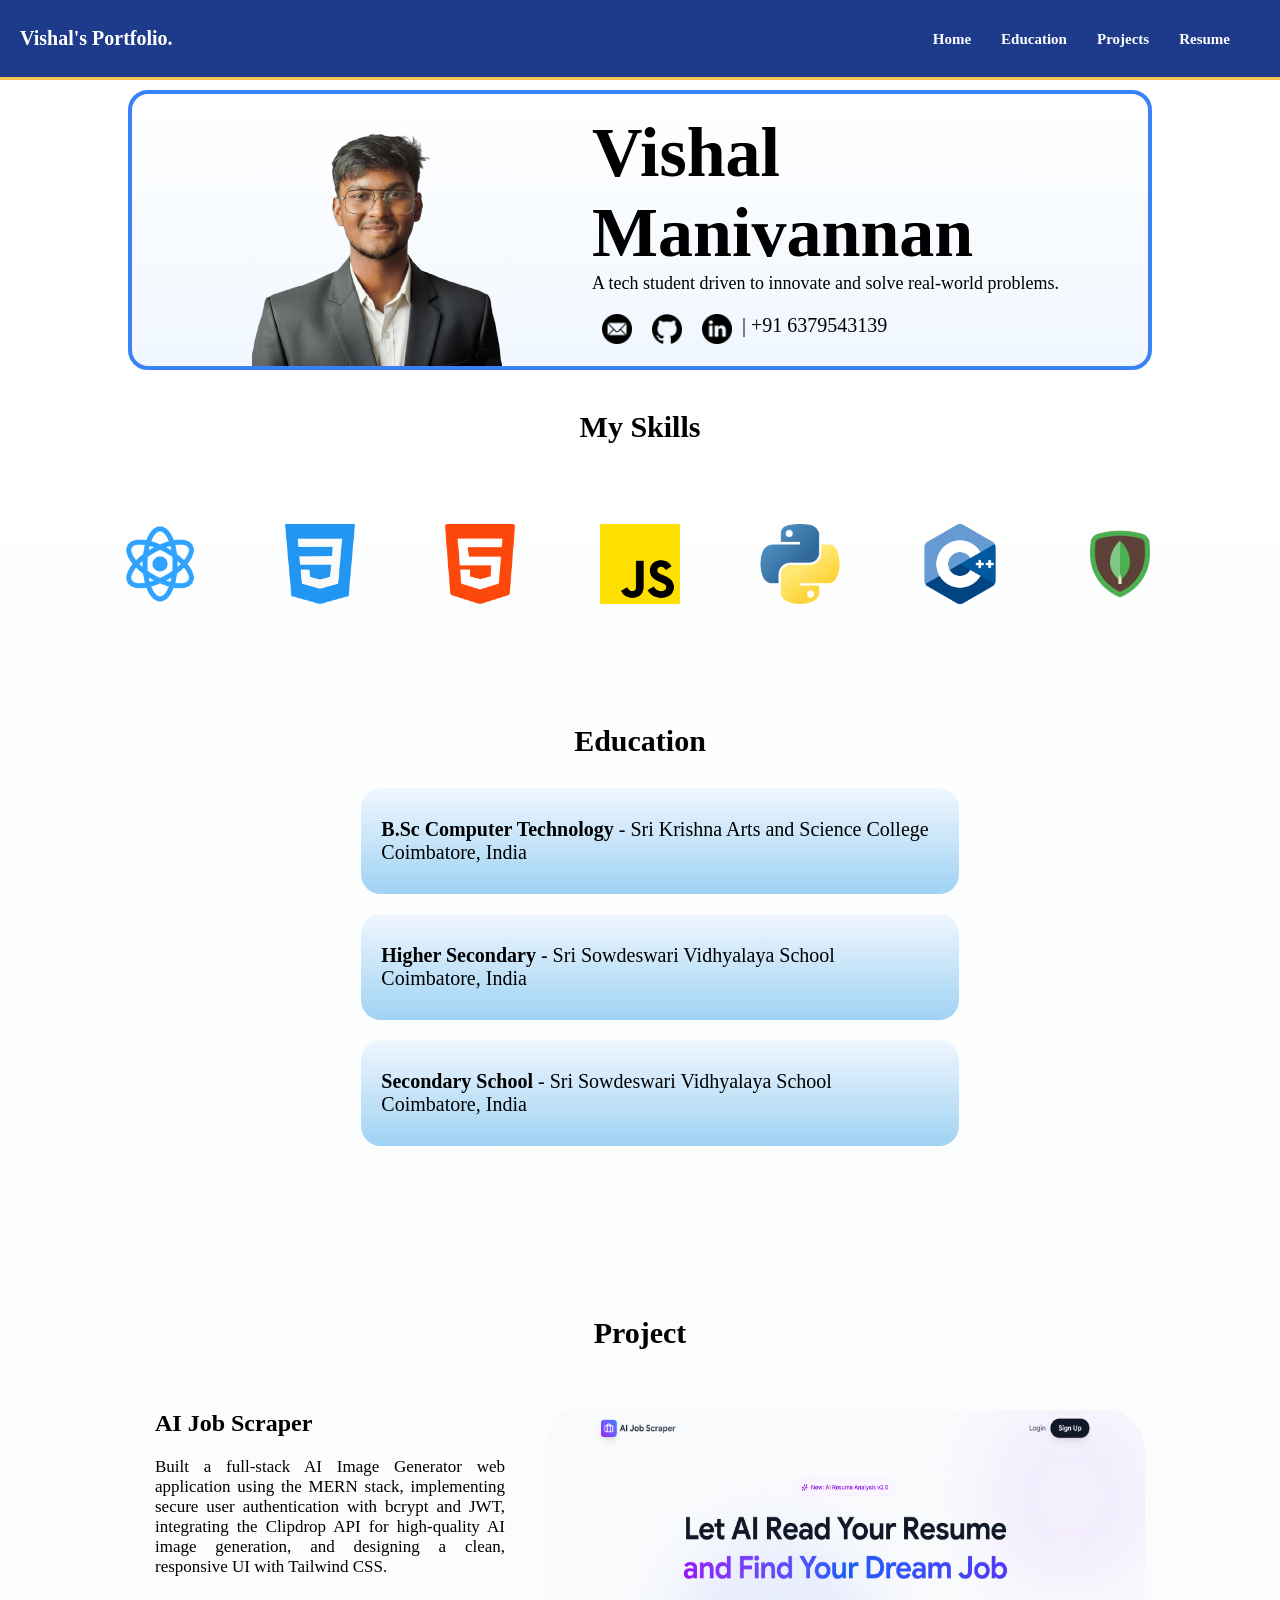
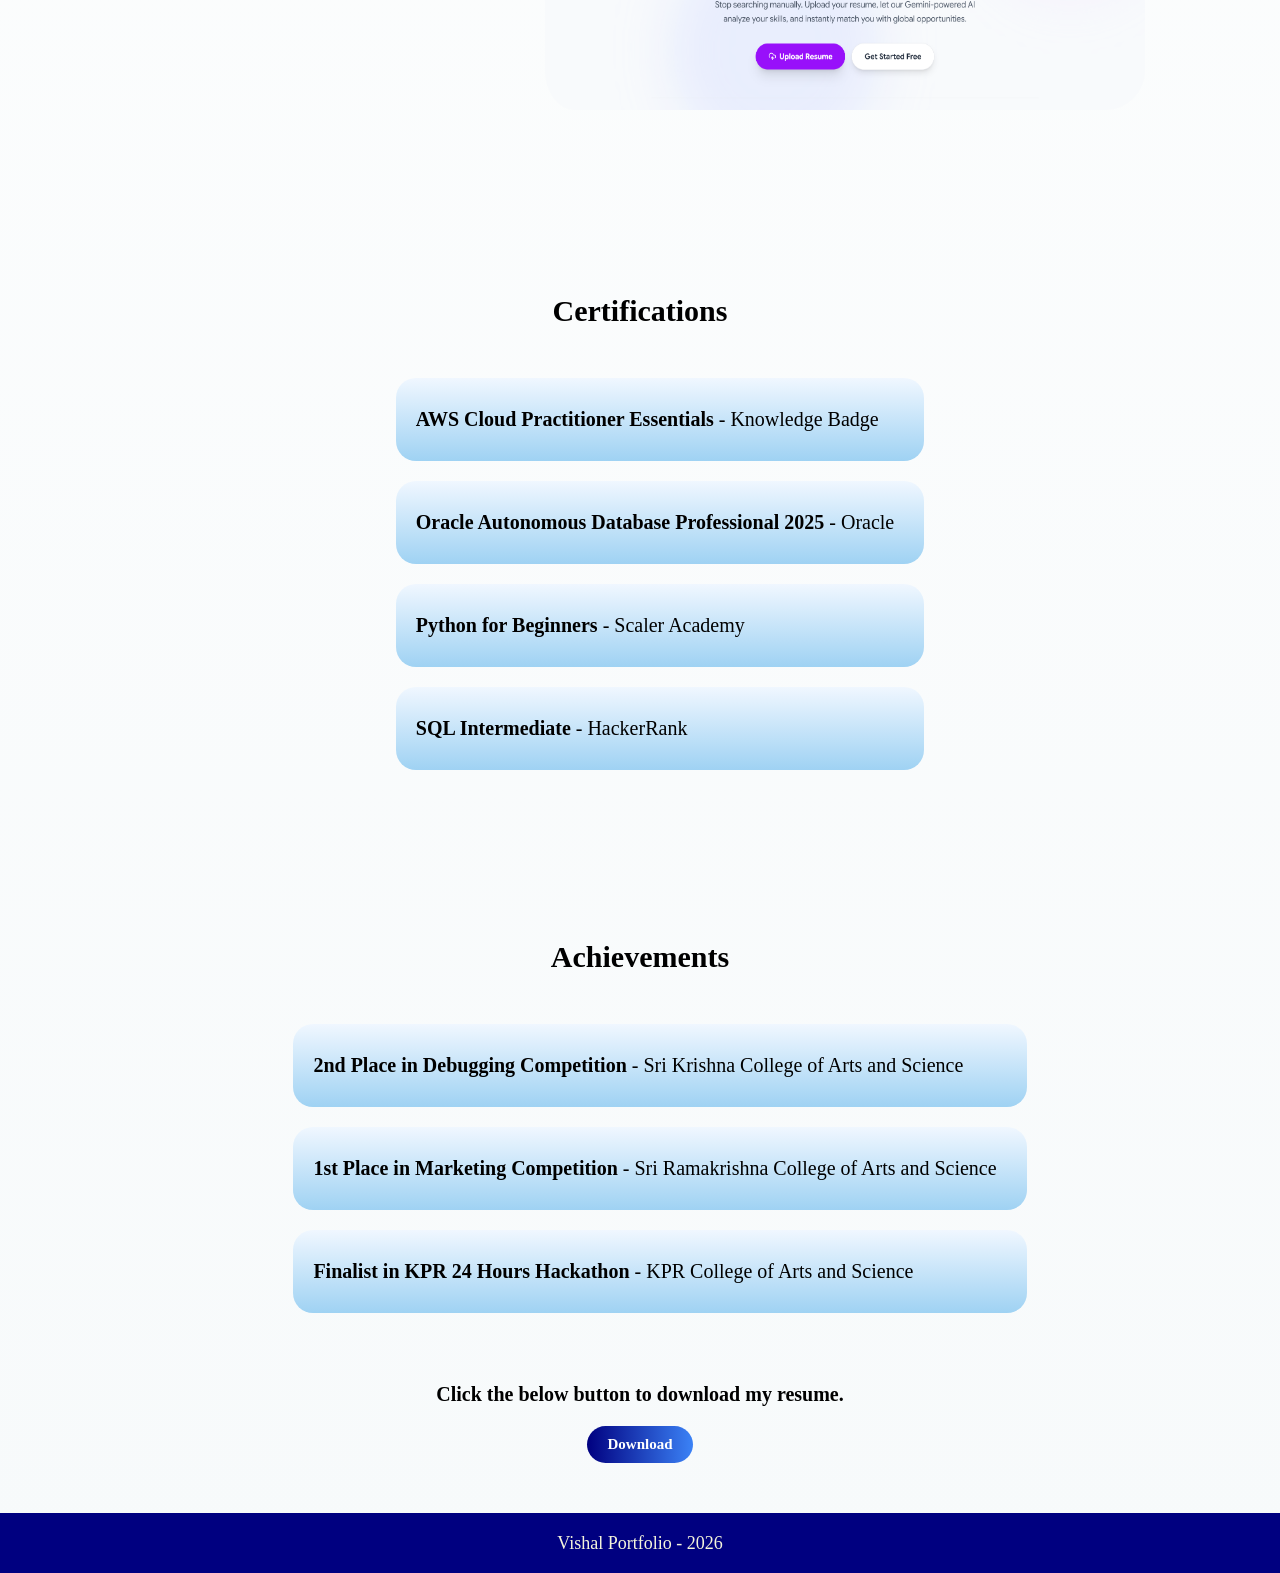
==== pages/index.html @ 2347bfe2 "need to add improvements" ====
<!DOCTYPE html>
<html lang="en">
<head>
    <meta charset="UTF-8">
    <meta name="viewport" content="width=device-width, initial-scale=1.0">
    <link rel="stylesheet" href="../styles/index.css">
    <title>Portfolio</title>
</head>
<body>
    <div class="header">
  <p>Vishal's Portfolio.</p>

  <input type="checkbox" id="menu-toggle">

  <label for="menu-toggle" class="menu-icon">
    ☰
  </label>

  <ul class="nav-links">
    <li><a href="">Home</a></li>
    <li><a href="#edu">Education</a></li>
    <li><a href="#pro">Projects</a></li>
    <li><a href="../pages/resume.html" target="_blank">Resume</a></li>
  </ul>
</div>
    <div class="sec">
        
        <div id="picDiv">
            <div id="pic">
    <img src="../assets/images/image1.png" alt="">
            </div>
            
            <div id="name">
           <h2>Vishal Manivannan</h2>
           <p id="about">A tech student driven to innovate and solve real-world problems.</p>
           <div class="social-image">
             <a href="mailto:vishalmanivannan1205@gmail.com" target="_blank"><img src="../assets/icons/email.png"  alt=""></a>
             <a href="https://github.com/Vishal-M1205" target="_blank"><img src="../assets/icons/github.png" alt=""></a>
             <a href="https://www.linkedin.com/in/vishal-manivannan-ab93b8377/" target="_blank"><img src="../assets/icons/linkedin.png" alt=""></a>
             <p id="num">| +91 6379543139</p>
           </div>
        </div>
        </div>
        
    </div>
    <div class="body">
        <div class="sec1" >
        <h2>My Skills</h2>
        <div class="skill-img" id="edu">
      <img src="../assets/icons/atom.png" alt="">
       <img src="../assets/icons/css-3.png" alt="">
       <img src="../assets/icons/html-5.png" alt="">
       <img src="../assets/icons/js.png" alt="">
       <img src="../assets/icons/python.png" alt="">
       <img src="../assets/icons/c-.png" alt="">
       <img src="../assets/icons/mongo.png" alt="">
        </div>
       
     
         
      </div>
        </div>
     
       <div class="sec2" >
        
<div class="edu" >
     <h2>Education</h2>
     <ul>
        <li><b>B.Sc Computer Technology </b>- Sri Krishna Arts and Science College <br>
      <p>Coimbatore, India</p></li>
        
        <li><b>Higher Secondary</b> - Sri Sowdeswari Vidhyalaya School <p>Coimbatore, India</p></li>
        
        <li ><b>Secondary School</b> - Sri Sowdeswari Vidhyalaya School <p>Coimbatore, India</p></p></li>
        
     </ul>
      
             
         </div>
   
    <div id="pro">
     <h2 id="pro-h2">Project</h2>
     <div class="pro"  >
          <div id="pro1">
             <div id="pro1-text">
              <a href="https://github.com/Vishal-M1205/AI-JOB-SCRAPER" target="_blank"><h2>AI Job Scraper</h2></a>
              <p>Built a full-stack AI Image Generator web application using the MERN stack, implementing secure user authentication with bcrypt and JWT, integrating the Clipdrop API for high-quality AI image generation, and designing a clean, responsive UI with Tailwind CSS.</p>
             </div>
             <div id="pro1-img">
               <img src="../assets/images/job.png" alt="">
             </div>
          </div>
          <div id="pro1">
             <div id="pro1-text">
              <a href="https://github.com/Vishal-M1205/AI-Habit-Coach" target="_blank"><h2>AI Habit Coach</h2></a>
              <p>Built a full-stack AI Image Generator web application using the MERN stack, implementing secure user authentication with bcrypt and JWT, integrating the Clipdrop API for high-quality AI image generation, and designing a clean, responsive UI with Tailwind CSS.</p>
             </div>
             <div id="pro1-img">
               <img src="../assets/images/habit.png" alt="">
             </div>
          </div>
           <div id="pro1">
             <div id="pro1-text">
              <a href="https://github.com/Vishal-M1205/AI-Image-Generator---MERN" target="_blank"><h2>AI Image Generator</h2></a>
              <p>Built a full-stack AI Image Generator web application using the MERN stack, implementing secure user authentication with bcrypt and JWT, integrating the Clipdrop API for high-quality AI image generation, and designing a clean, responsive UI with Tailwind CSS.</p>
             </div>
             <div id="pro1-img">
               <img src="../assets/images/imagen.png" alt="">
             </div>
          </div>
      <div id="pro1">
             <div id="pro1-text">
              <a href="https://github.com/Vishal-M1205/AI-Image-and-PDF-Analyzer-Chat-bot" target="_blank"><h2>AI Image and PDF Analyzer</h2></a>
              <p>Built a full-stack AI Image Generator web application using the MERN stack, implementing secure user authentication with bcrypt and JWT, integrating the Clipdrop API for high-quality AI image generation, and designing a clean, responsive UI with Tailwind CSS.</p>
             </div>
             <div id="pro1-img">
              <img src="../assets/images/analyzer.png" style="margin-right: 0px;" alt="">
             </div>
          </div>
     
        
        
        
       
        
     
      </div>
    </div>
     
     </div>
      
     
       
       <div class="sec3">
        <h2>Certifications</h2>
        <ul>
        <li><b>AWS Cloud Practitioner Essentials </b>- Knowledge Badge <br></li>
        
        <li><b>Oracle Autonomous Database Professional 2025</b> - Oracle </li>
        
        <li><b>Python for Beginners </b>- Scaler Academy</li>
        <li><b>SQL Intermediate </b>- HackerRank</li>
        
     </ul>
    </div>
    <div class="sec4">
        <h2>Achievements</h2>
        <ul>
        <li><b>2nd Place in Debugging Competition </b>- Sri Krishna College of Arts and Science <br></li>
        
        <li><b>1st Place in Marketing Competition</b> - Sri Ramakrishna College of Arts and Science </li>
        
        <li><b>Finalist in KPR 24 Hours Hackathon </b> - KPR College of Arts and Science</li>
        
        
     </ul>
    </div>
    <div class="download">
   <h2>Click the below button to download my resume.</h2>
    <a href="../assets/documents/resume.pdf" download target="_blank">
      Download 
    </a>
    </div>
    <div class="foot">
      Vishal Portfolio - 2026
    </div>
</body>
</html>
---- styles/index.css ----
/* @import url('https://fonts.googleapis.com/css2?family=Google+Sans:ital,opsz,wght@0,17..18,400..700;1,17..18,400..700&display=swap'); */
@import url('https://fonts.googleapis.com/css2?family=Google+Sans:ital,opsz,wght@0,17..18,400..700;1,17..18,400..700&family=Poppins:ital,wght@0,100;0,200;0,300;0,400;0,500;0,600;0,700;0,800;0,900;1,100;1,200;1,300;1,400;1,500;1,600;1,700;1,800;1,900&family=Trispace:wght@100..800&display=swap');

*{
margin:0;
font-family: "Google Sans";
scroll-behavior: smooth;
}
body{
    background:  linear-gradient(to bottom, #FFFFFF, #f7fafb);
    background-size: cover;
    background-repeat: no-repeat;
    height: 100%;
    display: flex;
    flex-direction: column;
    align-items: center;
    justify-items: center;
}
.header{
    z-index: 1000;
    display: flex;
    align-items: center;
    justify-content: space-between;
    background-color: #1E3A8A;
    color: white;
    position: fixed;
    top: 0;
    width: 100vw;
    height: 80px;
    padding: 10px 20px;
    box-sizing: border-box;
     border-bottom: rgb(243, 198, 84) 3px solid;
    
}
.header p {
  font-weight: bold;
  font-size: 20px;
}
.header ul{
    display: flex;
    gap: 30px;
    list-style: none;
    margin-right:30px ;
}
.header a{
    color: white;
    text-decoration: none;
    font-size: 15px;
    font-weight: bold;
}
#menu-toggle{
    display: none;
}
.menu-icon {
  display: none;
  font-size: 24px;
  cursor: pointer;
}
.sec{
    margin-top: 90px;
    height: fit-content;
    width: 80%;
    
    display: flex;
    justify-content: center;
align-items: end;
box-sizing: border-box;
margin-left: 20px;
margin-right: 20px;
border-radius: 20px;
position: relative;

}




#picDiv{
    /* background-color: rgb(246, 244, 244); */
   background: linear-gradient(to bottom, #FFFFFF, #F0F7FF);
    height: 280px;
    width: 100%;
    box-sizing: border-box;
    border-radius: 20px;
    display: flex;
    justify-content: space-evenly;
    margin-bottom:10px ;
     border: 4px solid #3B82F6;

transition: 0.4s ease;

}
#picDiv:hover{
    transform: translateY(-3px);
    box-shadow: 0 10px 25px rgba(251, 191, 36, 0.5);
}
#pic img{
  
  margin-top: 20px;
  height: 250px;
  width:250px;
  margin-right: 60px;
  margin-left: 120px;

}

#pic{
    display: flex;
    align-items: end;
}
#name{
    width: 70%;
    display: flex;
    flex-direction: column;
    justify-content: center;
    margin-left: 30px;
}
#name h2{
    font-size: 70px;
}
#about{
    font-size: large;
}

.social-image{
    display: flex;
    justify-content: start;
    align-items: center;
   
}
.social-image img{
    margin: 20px 10px 0px ;
     width: 30px;
     height: 30px;
     transition: transform 0.4s ease,box-shadow 0.4s ease,border-radius 0.4s ease ;
}
.social-image img:hover{
    transform: scale(1.1);
    box-shadow: 0px 4px 10px #3B82F6;
    border-radius: 50%;
}
#num{
    font-size: 20px;
    padding-top: 10px;
   
}

.body{
    padding: 20px;
}
.sec1 {
  margin-bottom: 40px;
  text-align: center;
  
  
  display: flex;
  flex-direction: column;
  gap: 20px;
  
  
  border-radius: 20px;
 

}
.sec1 h2{
    padding: 10px 0px 30px 0px;
    font-size: 30px;
    transition: text-decoration 0.4s ease-out;
}
.sec1 h2:hover{
    text-decoration:underline #3B82F6 solid 5px;
}
.skill-img{
    display: flex;
    align-items: center;
    justify-content: space-evenly;
    width: 80%;
    gap: 80px;
    margin-top: 30px;
    margin-bottom: 30px;
}
.skill-img img{
    width:  80px;
    height: 80px;
    
    transition: transform 0.5s ease-out,filter 0.5s ease;
}
.skill-img img:hover{
transform: scale(1.1);
 filter: drop-shadow(0px 4px 20px rgb(243, 188, 49));
}

.sec2{
    display: flex;
    flex-direction: column;
    align-items: center;
    margin-top: 30px;
}
.edu h2{
  text-align: center;    
font-size: 30px;
    transition: text-decoration 0.4s ease-out;
    margin-bottom: 30px;
}
.edu h2:hover{
    text-decoration:underline #3B82F6 solid 5px;
}
.edu li{
    background: linear-gradient(to top, #9fd2f3, #F0F7FF);
    padding: 30px 30px 30px 20px;
    list-style: none;
    margin-top: 20px;
    margin-bottom: 20px;
    font-size: 20px;
    border-radius: 20px;
    transition: transform 0.4s ease;
}
.edu li:hover{
 transform: scale(1.05);
  box-shadow: 0 10px 25px rgba(251, 191, 36, 0.5);
}

.pro{
    display: flex;
    overflow-x: scroll;
    scrollbar-width: none;
    width: 970px;
    margin-top: 20px;
    padding: 30px;
    border-radius: 20px;
    transition:  transform 0.4s ease;
}
.pro:hover{
box-shadow: 0 10px 25px rgba(251, 191, 36, 0.5);
transform: scale(1.04);
scrollbar-width: thin;
scrollbar-color: #3B82F6 transparent;

}

#pro-h2{
     text-align: center;    
font-size: 30px;
    transition: text-decoration 0.4s ease-out;
    margin-top: 150px;
    margin-bottom: 30px;
}
#pro-h2:hover{
    text-decoration:underline #3B82F6 solid 5px;
}
#pro1{
    display: flex;
    gap: 30px;
}
#pro1-text{
    width: 350px;
    height: 300px;
}
#pro1-text a{
 text-decoration: none;
 color: black;
}
#pro1-text h2{
    padding-bottom: 20px;
    
}

#pro1-text h2:hover{
    color:#3B82F6 ;
    filter: drop-shadow(0px 4px 20px rgb(243, 188, 49));
    cursor: pointer; 
}
#pro1-text p{
    text-align: justify;
    font-size: 17px;
}
#pro1-img{
    width: fit-content;
    height: fit-content;
    
}
#pro1-img img{
    width: 600px;
    height: 300px;
    padding-left: 10px;
    margin-right: 40px;
    border-radius: 40px;
}

.foot{
    background-color: navy;
    height: 60px;
    width: 100%;
    padding: 20px;
    box-sizing: border-box;
    text-align: center;
    color: beige;
    font-size: large;
}
.sec3 {
    display: flex;
    justify-content: center;
    align-items: center;
  flex-direction: column;
    margin-top: 50px;
    margin-bottom: 50px;
    
}
.sec3 h2{
     text-align: center;    
font-size: 30px;
    transition: text-decoration 0.4s ease-out;
    margin-top: 100px;
    margin-bottom: 30px;
}
.sec3 h2:hover{
    text-decoration:underline #3B82F6 solid 5px;
}
.sec3 li{
    background: linear-gradient(to top, #9fd2f3, #F0F7FF);
    padding: 30px 30px 30px 20px;
    list-style: none;
    margin-top: 20px;
    margin-bottom: 20px;
    font-size: 20px;
    border-radius: 20px;
    transition: transform 0.4s ease;
}
.sec3 li:hover{
 transform: scale(1.05);
  box-shadow: 0 10px 25px rgba(251, 191, 36, 0.5);
}

.sec4 {
    display: flex;
    justify-content: center;
    align-items: center;
  flex-direction: column;
    
    margin-bottom: 50px;
    
}
.sec4 h2{
     text-align: center;    
font-size: 30px;
    transition: text-decoration 0.4s ease-out;
    margin-top: 100px;
    margin-bottom: 30px;
}
.sec4 h2:hover{
    text-decoration:underline #3B82F6 solid 5px;
}
.sec4 li{
    background: linear-gradient(to top, #9fd2f3, #F0F7FF);
    padding: 30px 30px 30px 20px;
    list-style: none;
    margin-top: 20px;
    margin-bottom: 20px;
    font-size: 20px;
    border-radius: 20px;
    transition: transform 0.4s ease;
}
.sec4 li:hover{
 transform: scale(1.05);
  box-shadow: 0 10px 25px rgba(251, 191, 36, 0.5);
}

.download{
    display: flex;
    justify-content: center;
    align-items: center;
    flex-direction: column;
    margin-bottom:50px ;
    gap: 20px;
}
.download h2{
    font-size: 20px;
}
.download a{
    text-decoration: none;
    padding: 10px 20px 10px 20px;
    color: white;
    background: linear-gradient(to right,navy,#3B82F6);
    border-radius: 30px;
    font-weight: bold;
    font-size: 15px;
    transition: transform 0.4s ease,box-shadow 0.4s ease;
}

.download a:hover{
    transform: scale(1.1);
   box-shadow: 0 10px 25px rgba(251, 191, 36, 0.5);
}

@media (max-width:600px) {
    body{
        width: 100%;
        display: flex;
        flex-direction: column;
        align-items: center;
        justify-content: center;
    }
    .header{
        height: 50px;
        max-width:600px;
        padding: 5px 0px 5px 0px;
        
    }
    .header p {
  font-weight: bold;
  font-size: 12px;
  margin-left: 10px;
}
    .menu-icon {
    display: block;
   
  }

  .header ul {
    position: absolute;
    top: 60px;
    right: 0;
    width: 20%;
    background: #111;
    flex-direction: column;
    text-align: center;
    display: none;
    padding: 5px 5px 5px 5px;
    margin-right:10px ;
   
  }
.header a{
    font-size: 10px;
}
  .header ul li {
    
    border-top: 1px solid #333;
  }
.menu-icon{
   font-size: 18px;
   margin-right: 10px;
}

  #menu-toggle:checked + .menu-icon + .nav-links {
    display: flex;
  }
    .sec{
        min-width: 360px;
        height: 100px;
    }
    #picDiv{
        height:120px;
    }
    #pic img{
        height: 100px;
        width:100px;
        margin-left: 30px;
        margin-right: 0px;   
    }
    #name h2{
     font-size: 20px;
     margin-left: 0px;
    }
    #about{
    font-size: 10px;
}
.social-image img{
    margin: 10px 5px 0px ;
     width: 12px;
     height: 12px;
}
#num{
    font-size: 10px;
    padding-top: 5px;
   
}
.body{
    padding-top: 0px;
}
.sec1{
    margin-bottom: 20px;
    gap: 10px;
}
.sec1 h2{
    margin-top: 30px;
     padding: 10px 0px 10px 0px;
     font-size: 15px;
}
.skill-img {
  gap: 15px;
 margin-top: 10px;
    margin-bottom: 10px;
}
.skill-img img{
    width:  35px;
    height: 35px;
    
}
.sec2{
    margin-top: 30px;
}
.edu h2{
    font-size: 15px;
    margin-bottom: 10px;
}
.edu li{
    padding: 10px 10px 10px 5px;
    margin-top: 10px;
    margin-bottom: 10px;
    font-size: 11px;
    border-radius: 10px;
}
.edu ul{
    padding: 0px;
}
.pro{
    max-width: 340px;
    overflow-x: scroll;
    padding: 0px;
    height: 200px;
     display: flex;
   
    align-items: center;
}
#pro-h2{
    margin-top: 30px;
    font-size: 15px;
   
}
#pro1-img img{
    width: 150px;
    height: 120px;
    padding-left: 10px;
    margin-right: 40px;
    border-radius: 40px;
    ;
}
#pro1{
    gap: 10px;
    height: fit-content;
    padding-left: 20px;
}
#pro1-text{
    width: 150px;
    height: 100px;
}
#pro1-text h2{
    padding-bottom: 10px;
    font-size: 15px;    
}
#pro1-text p{
    text-align: justify;
    font-size: 10px;
}
.sec3{
    margin-top: 0px;
    margin-bottom: 30px;
}
.sec3 h2{
    font-size: 15px;
    margin-bottom: 10px;
    margin-top: 30px;
}
.sec3 li{
    padding: 10px 10px 10px 5px;
    margin-top: 10px;
    margin-bottom: 10px;
    font-size: 11px;
    border-radius: 10px;
}
.sec3 ul{
    padding: 0px;
}
.sec4{
    margin-top: 0px;
}
.sec4 h2{
    font-size: 15px;
    margin-bottom: 10px;
    margin-top: 30px;
}
.sec4 li{
    padding: 10px 10px 10px 5px;
    margin-top: 10px;
    margin-bottom: 10px;
    font-size: 9px;
    border-radius: 10px;
}
.sec4 ul{
    padding: 0px;
}
.download h2{
    font-size: 10px;
}
.download a{
    font-size: 8px;
}
.foot{
    max-width: 600px;
    font-size: 10px;
    height: 15px;
    padding: auto;
    display: flex;
    align-items: center;
    justify-content: center;
}
}
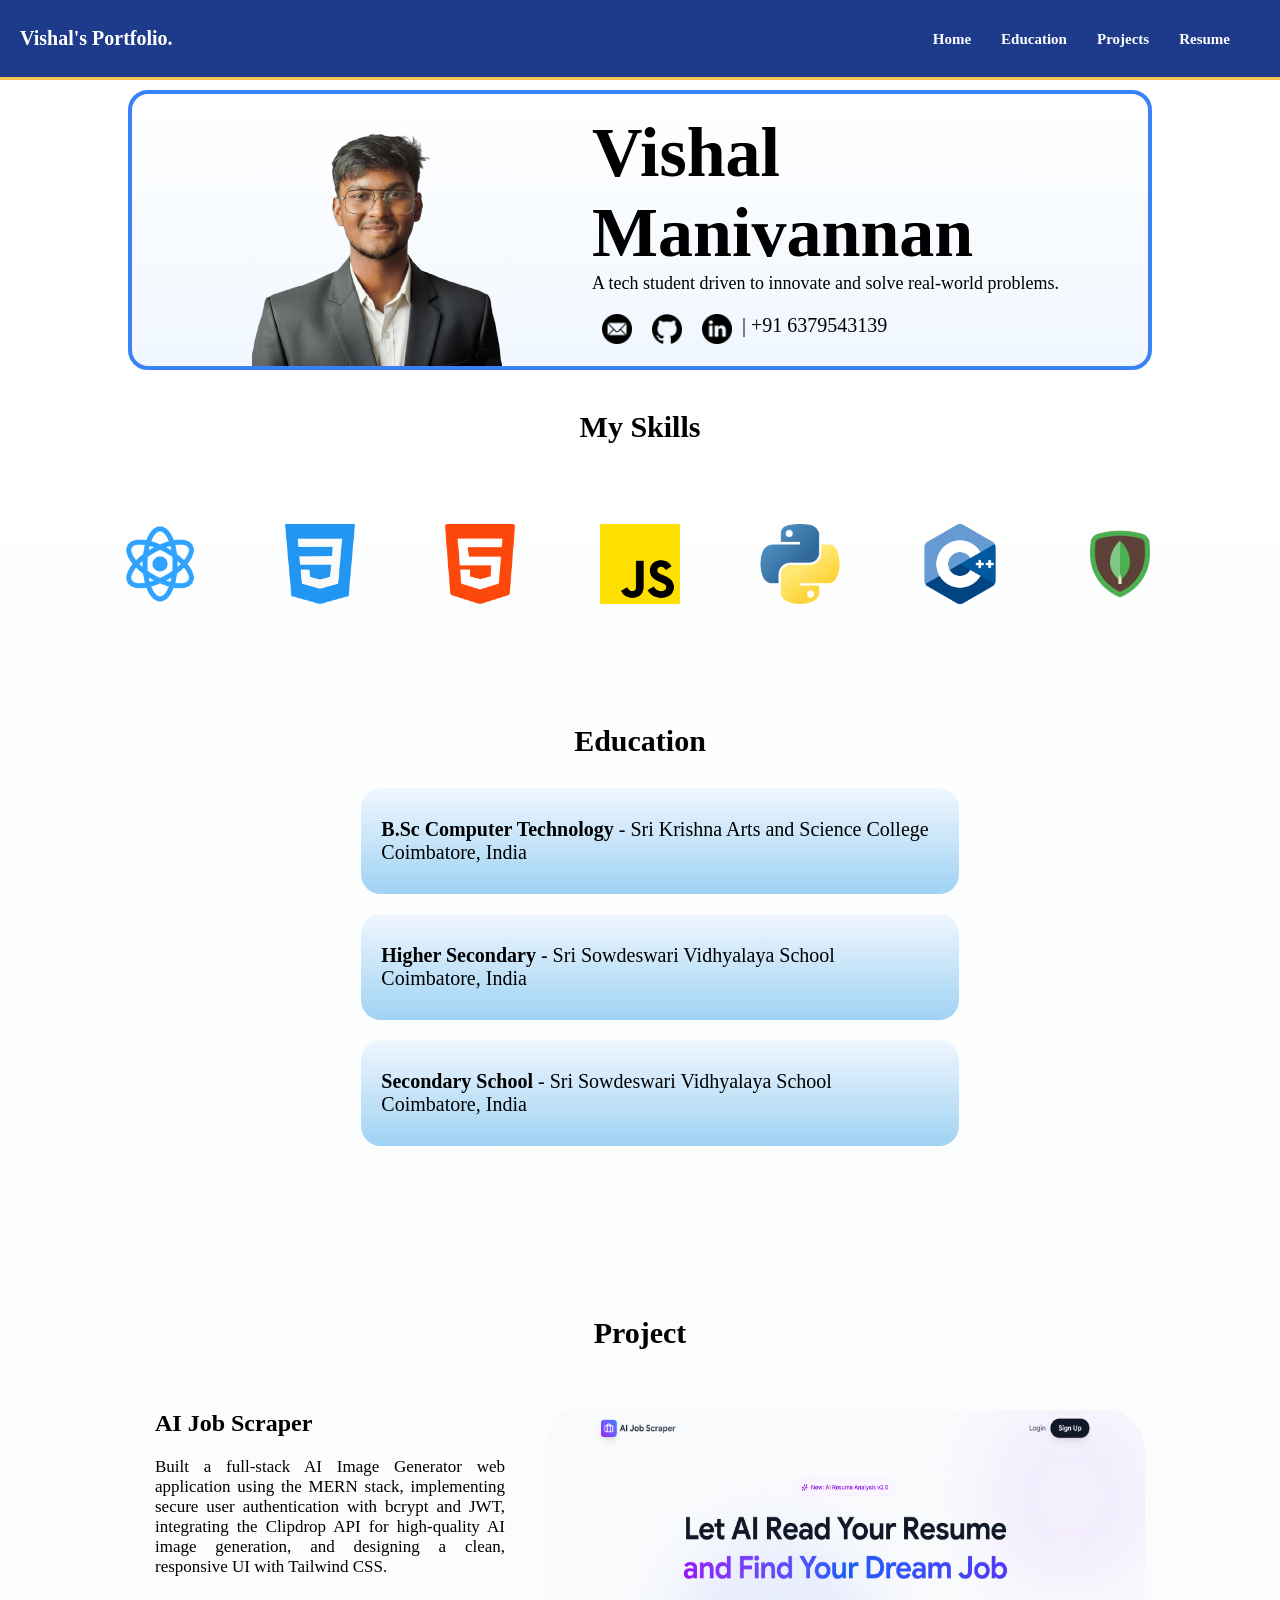
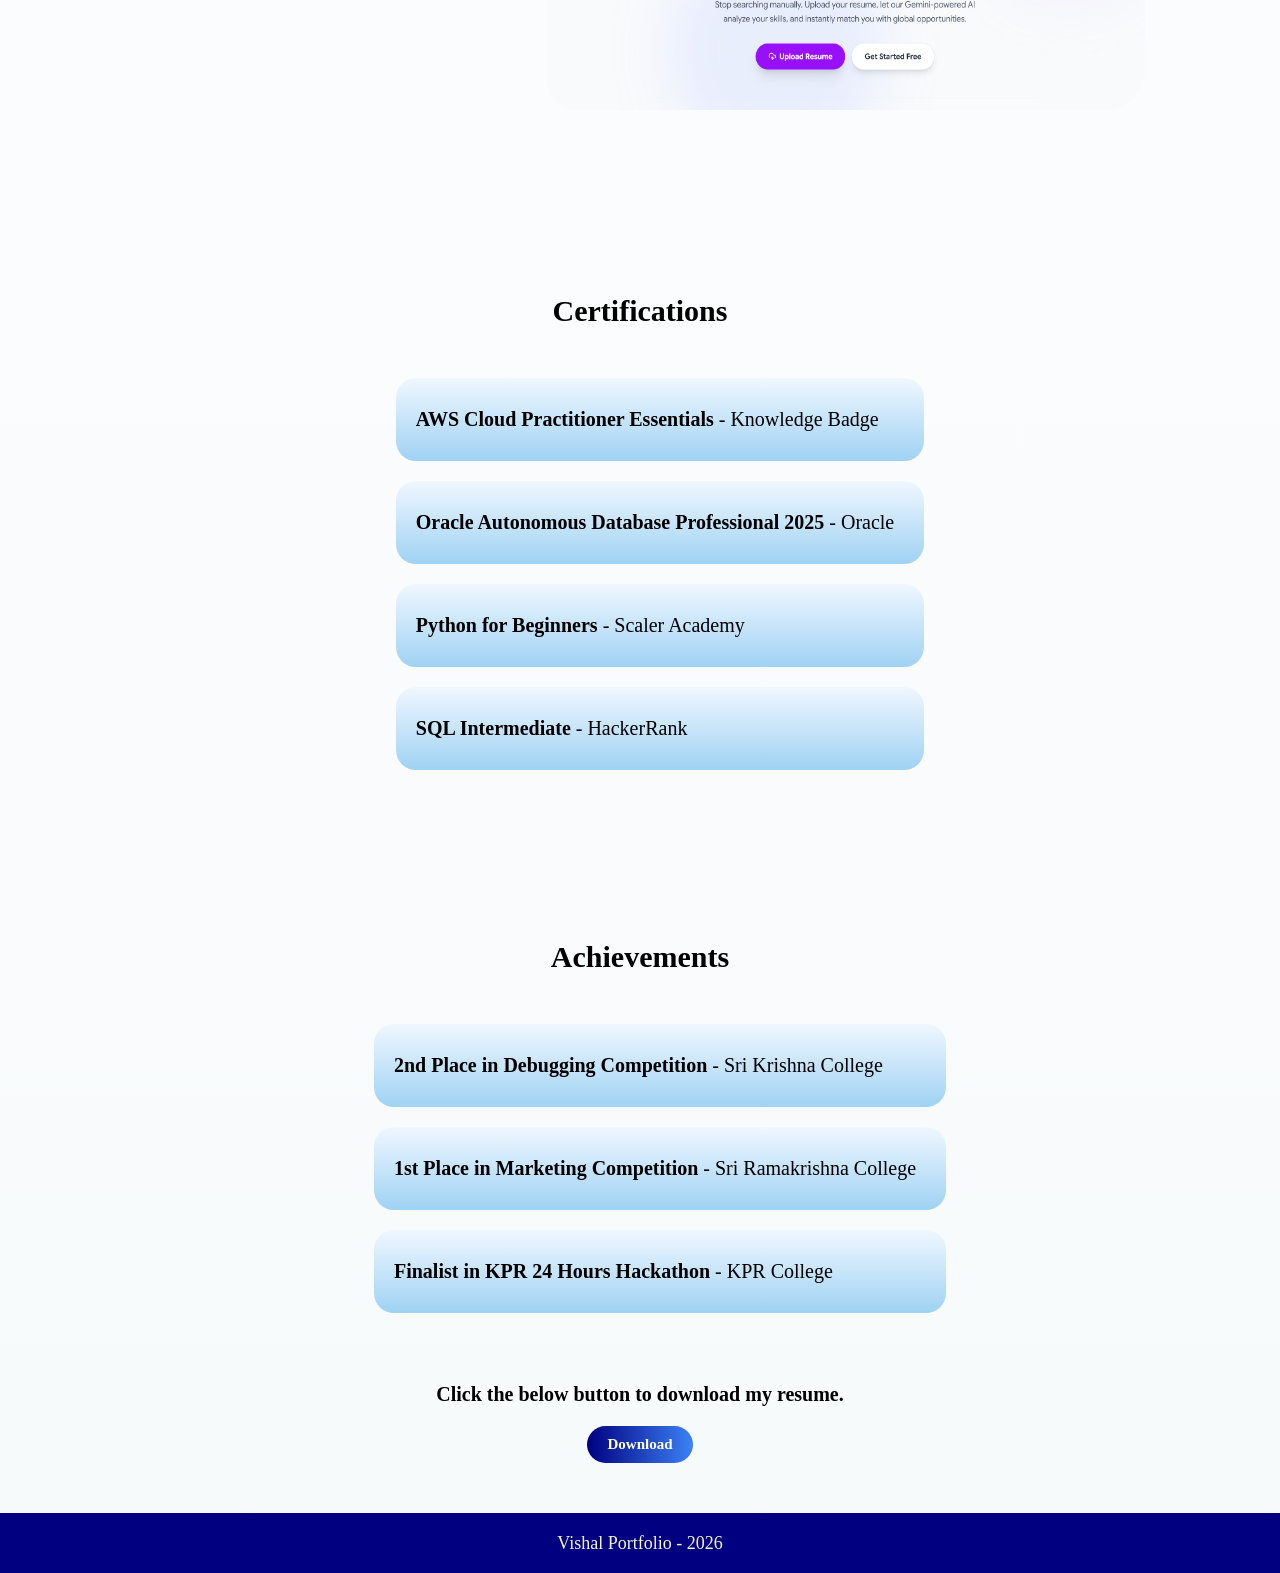
==== commit 2dd79f7f: "did changes" ====
--- a/pages/index.html
+++ b/pages/index.html
@@ -146,11 +146,11 @@
     <div class="sec4">
         <h2>Achievements</h2>
         <ul>
-        <li><b>2nd Place in Debugging Competition </b>- Sri Krishna College of Arts and Science <br></li>
+        <li><b>2nd Place in Debugging Competition </b>- Sri Krishna College  <br></li>
         
-        <li><b>1st Place in Marketing Competition</b> - Sri Ramakrishna College of Arts and Science </li>
+        <li><b>1st Place in Marketing Competition</b> - Sri Ramakrishna College  </li>
         
-        <li><b>Finalist in KPR 24 Hours Hackathon </b> - KPR College of Arts and Science</li>
+        <li><b>Finalist in KPR 24 Hours Hackathon </b> - KPR College </li>
         
         
      </ul>
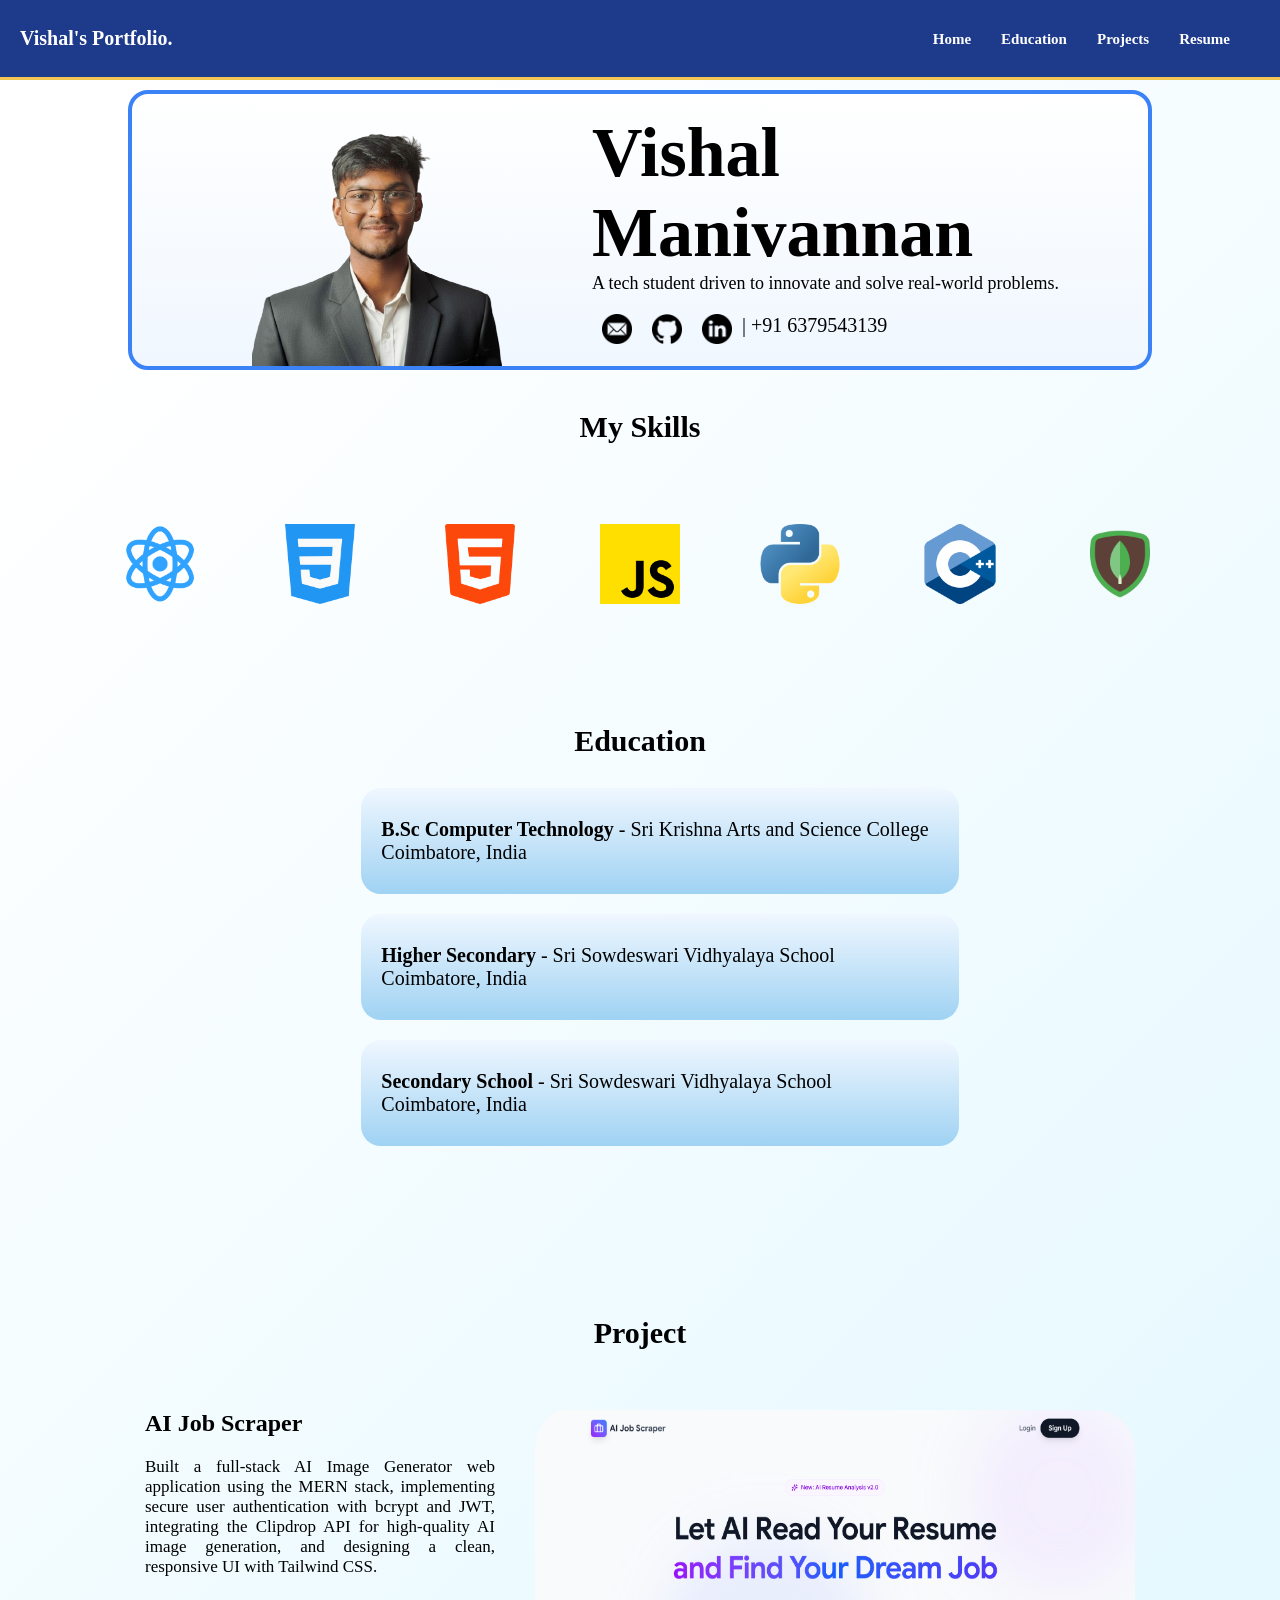
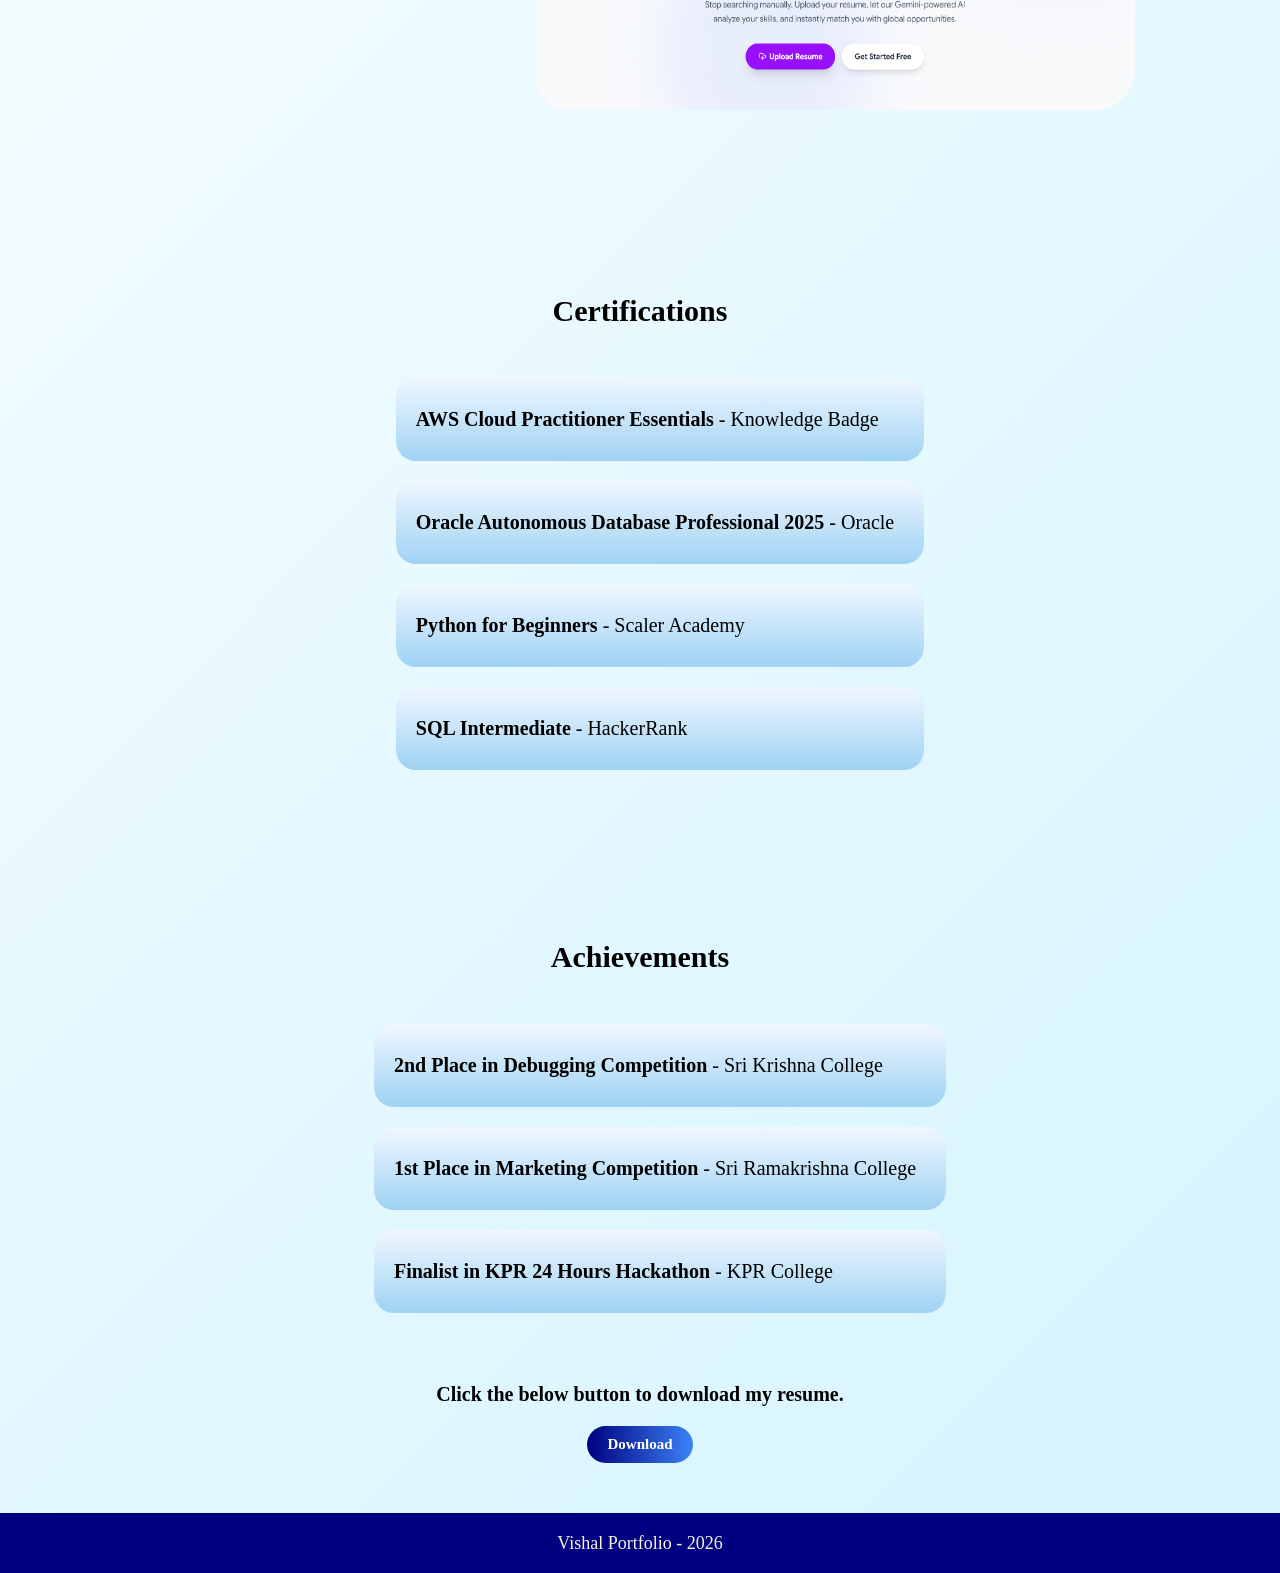
==== commit c96c8880: "added carousel" ====
--- a/pages/index.html
+++ b/pages/index.html
@@ -80,6 +80,7 @@
    
     <div id="pro">
      <h2 id="pro-h2">Project</h2>
+     
      <div class="pro"  >
           <div id="pro1">
              <div id="pro1-text">
--- a/styles/index.css
+++ b/styles/index.css
@@ -7,7 +7,7 @@
 scroll-behavior: smooth;
 }
 body{
-    background:  linear-gradient(to bottom, #FFFFFF, #f7fafb);
+    background:  linear-gradient(135deg, #c4f0ff00 10%, #c4f0ffa5 90%);
     background-size: cover;
     background-repeat: no-repeat;
     height: 100%;
@@ -229,12 +229,43 @@
     padding: 30px;
     border-radius: 20px;
     transition:  transform 0.4s ease;
-}
+    scroll-behavior: smooth;
+    anchor-name: --pro;
+    scroll-snap-type: x mandatory;
+}
+
+.pro::-webkit-scrollbar{
+    display: none;
+}
+.pro::scroll-button(right),.pro::scroll-button(left){
+      content: '→';
+      border: none;
+      background-color: #3B82F6;
+      color: white;
+      border-radius: 50%;
+      padding: 5px;
+      height: 60px;
+      width: 60px;
+      cursor: pointer;
+      position: fixed;
+      position-anchor: --pro;
+      position-area: right center;
+}
+.pro::scroll-button(left){
+    content: '←';
+    position-area: left center;
+}
+#pro1{
+    display: flex;
+    flex: 0 0 20em;
+    gap: 30px;
+    scroll-snap-align: start;
+}
+
 .pro:hover{
 box-shadow: 0 10px 25px rgba(251, 191, 36, 0.5);
 transform: scale(1.04);
-scrollbar-width: thin;
-scrollbar-color: #3B82F6 transparent;
+
 
 }
 
@@ -248,13 +279,11 @@
 #pro-h2:hover{
     text-decoration:underline #3B82F6 solid 5px;
 }
-#pro1{
-    display: flex;
-    gap: 30px;
-}
+
 #pro1-text{
     width: 350px;
     height: 300px;
+    margin-left: 20px;
 }
 #pro1-text a{
  text-decoration: none;
@@ -283,7 +312,7 @@
     width: 600px;
     height: 300px;
     padding-left: 10px;
-    margin-right: 40px;
+    margin-right: 10px;
     border-radius: 40px;
 }
 
